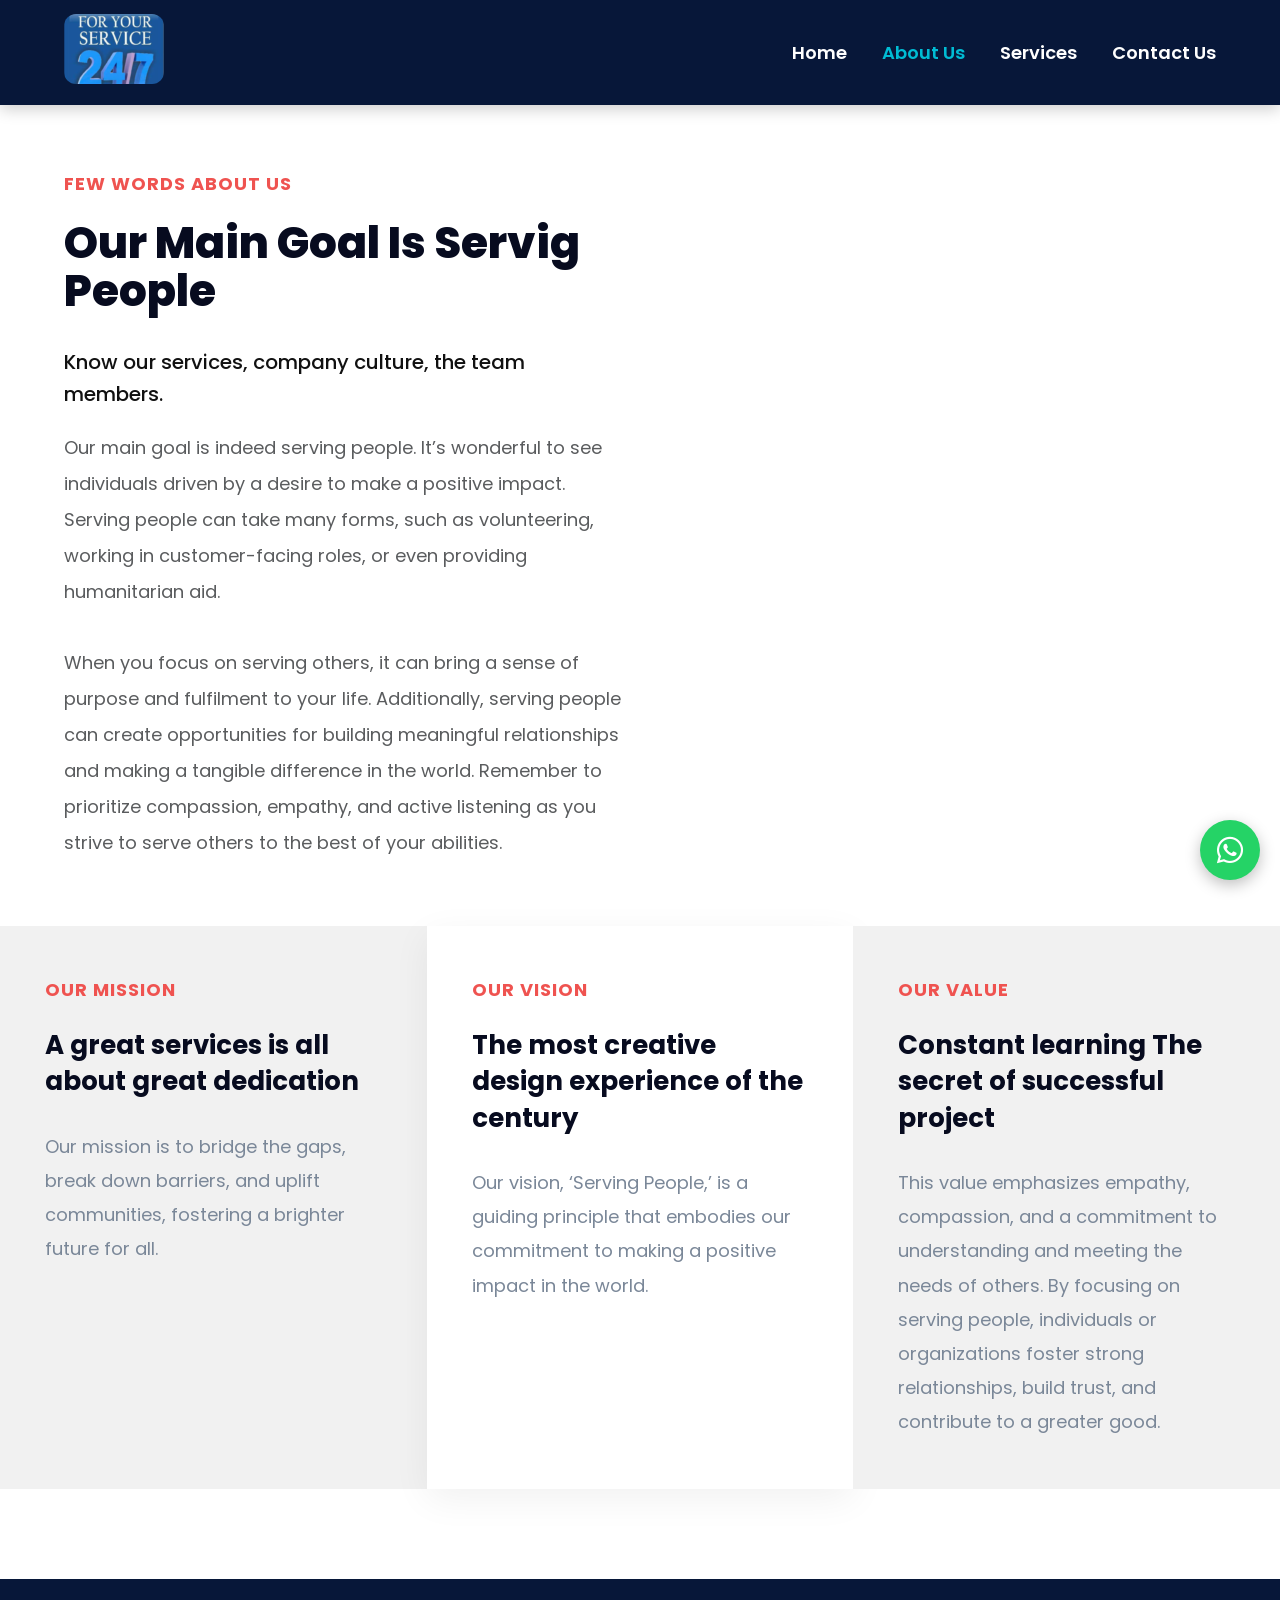
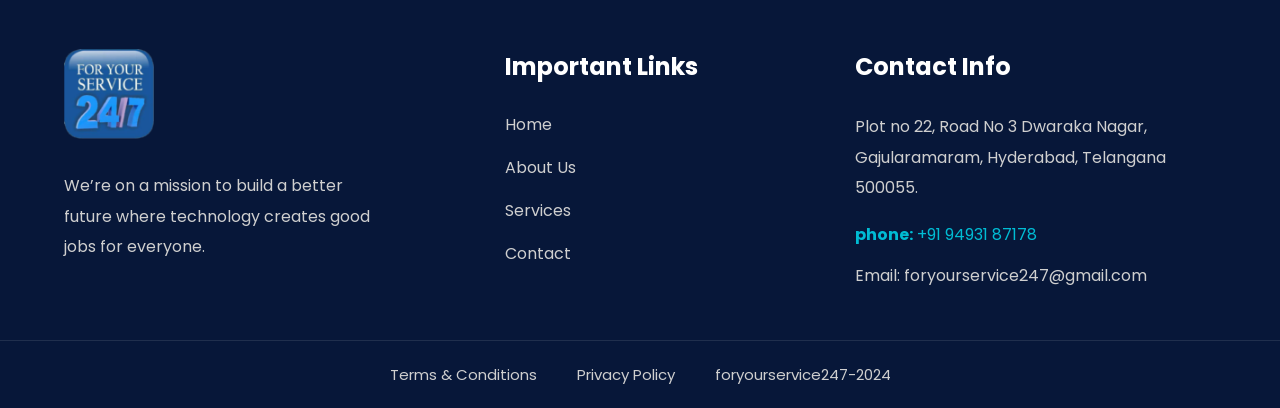
==== about.html @ f5eb4434 "initial commit" ====
<!doctype html>
<html lang="en">
  <head>
    <meta charset="UTF-8" />

    <meta name="viewport" content="width=device-width, initial-scale=1.0" />

    <title>About Us</title>

    <!-- FONT -->
    <link
      href="https://fonts.googleapis.com/css2?family=Poppins:wght@300;400;500;600;700;800&display=swap"
      rel="stylesheet"
    />

    <!-- FONT AWESOME -->
    <link
      rel="stylesheet"
      href="https://cdnjs.cloudflare.com/ajax/libs/font-awesome/6.5.1/css/all.min.css"
    />

    <!-- CSS -->
    <link rel="stylesheet" href="css/header.css" />
    <link rel="stylesheet" href="css/footer.css" />
    <link rel="stylesheet" href="css/about.css" />
  </head>

  <body>
    <!-- HEADER -->
    <div id="header"></div>

    <!-- ================= ABOUT HERO ================= -->

    <section class="about-section">
      <div class="container about-container">
        <!-- LEFT -->

        <div class="about-left">
          <span class="small-title"> FEW WORDS ABOUT US </span>

          <h1>Our Main Goal Is Servig People</h1>

          <h4>Know our services, company culture, the team members.</h4>

          <p>
            Our main goal is indeed serving people. It’s wonderful to see
            individuals driven by a desire to make a positive impact. Serving
            people can take many forms, such as volunteering, working in
            customer-facing roles, or even providing humanitarian aid.
          </p>

          <p>
            When you focus on serving others, it can bring a sense of purpose
            and fulfilment to your life. Additionally, serving people can create
            opportunities for building meaningful relationships and making a
            tangible difference in the world. Remember to prioritize compassion,
            empathy, and active listening as you strive to serve others to the
            best of your abilities.
          </p>
        </div>

        <!-- RIGHT -->

        <div class="about-right">
          <div class="about-image">
            <!-- <img
            src="images/about-main.jpg"
            alt="About"
          > -->
          </div>
        </div>
      </div>
    </section>

    <!-- ================= ABOUT CARDS ================= -->

    <section class="about-cards-section">
      <div class="cards-container">
        <!-- CARD 1 -->

        <div class="about-card">
          <span>OUR MISSION</span>

          <h2>A great services is all about great dedication</h2>

          <p>
            Our mission is to bridge the gaps, break down barriers, and uplift
            communities, fostering a brighter future for all.
          </p>
        </div>

        <!-- CARD 2 -->

        <!-- <div class="about-card"> -->
            <div class="about-card active-card">
          <span>OUR VISION</span>

          <h2>The most creative design experience of the century</h2>

          <p>
            Our vision, ‘Serving People,’ is a guiding principle that embodies
            our commitment to making a positive impact in the world.
          </p>
        </div>

        <!-- CARD 3 -->

        <div class="about-card">
          <span>OUR VALUE</span>

          <h2>Constant learning The secret of successful project</h2>

          <p>
            This value emphasizes empathy, compassion, and a commitment to
            understanding and meeting the needs of others. By focusing on
            serving people, individuals or organizations foster strong
            relationships, build trust, and contribute to a greater good.
          </p>
        </div>
      </div>
    </section>

    <!-- FOOTER -->
    <div id="footer"></div>

    <!-- JS -->
    <script src="js/header-footer.js"></script>
  </body>
</html>
---- css/header.css ----
*{
  margin:0;
  padding:0;
  box-sizing:border-box;
}

.header{
  position:fixed;
  top:0;
  left:0;
  width:100%;
  /* background:#02091b; */
  background:#071739;
  z-index:999;
  box-shadow:0 4px 15px rgba(0,0,0,0.2);
}

.container{
  width:90%;
  max-width:1200px;
  margin:auto;
}

.nav-container{
  display:flex;
  align-items:center;
  justify-content:space-between;
  padding:14px 0;
}

.logo-section{
  display:flex;
  align-items:center;
  gap:12px;
}

.logo img{
  width:100px;
  height:70px;
  border-radius:12px;
  object-fit:cover;
}

.nav-links{
  display:flex;
  gap:35px;
  list-style:none;
}

.nav-links li a{
  color:#fff;
  text-decoration:none;
  font-size:18px;
  font-weight:600;
  transition:0.3s;
}

 /* HOVER */
.nav-links li a:hover{
  color:#00bcd4;
}
/* ACTIVE PAGE */
.nav-links li a.active{
  color:#00bcd4;
}

.menu-toggle{
  display:none;
  color:#fff;
  font-size:30px;
  cursor:pointer;
}

.overlay{
  position:fixed;
  inset:0;
  background:rgba(0,0,0,0.5);
  opacity:0;
  visibility:hidden;
  transition:0.3s;
}

.overlay.active{
  opacity:1;
  visibility:visible;
}

.close-menu{
  display:none;
}

@media(max-width:768px){

  .menu-toggle{
    display:block;
  }

  .navbar{
    position:fixed;
    top:0;
    right:-100%;
    width:280px;
    height:100vh;
    background:#071739;
    transition:0.4s;
    padding:100px 30px;
    z-index:999;
  }

  .navbar.active{
    right:0;
  }

  .nav-links{
    flex-direction:column;
    gap:30px;
  }

  .close-menu{
    display:block;
    position:absolute;
    top:20px;
    right:20px;
    color:#fff;
    font-size:30px;
    cursor:pointer;
  }

}
---- css/footer.css ----
html,
body{
  margin:0;
  padding:0;
  width:100%;
  overflow-x:hidden;
  font-family:Arial, sans-serif;
}

/* ================= FOOTER ================= */

.footer{
  background:#071739;
  color:#fff;
  margin-top:80px;
}

/* CONTAINER */

.footer-container{

  width:90%;

  max-width:1200px;

  margin:auto;

  display:grid;

  grid-template-columns:1.3fr 1fr 1.2fr;

  gap:50px;

  padding:70px 0 50px;
}

/* LOGO */

.footer-logo-wrap{

  margin-bottom:25px;
}

.footer-logo{

  width:90px;

  border-radius:12px;

  object-fit:cover;
}

/* DESCRIPTION */

.footer-desc{

  color:#cfcfcf;

  line-height:1.9;

  font-size:16px;

  max-width:320px;
}

/* TITLES */

.footer-box h3{

  font-size:24px;

  margin-bottom:28px;

  color:#fff;

  font-weight:700;
}

/* LINKS */

.footer-links{

  list-style:none;

  padding:0;

  margin:0;
}

.footer-links li{

  margin-bottom:18px;
}

.footer-links li a{

  text-decoration:none;

  color:#cfcfcf;

  font-size:16px;

  transition:0.3s;
}

.footer-links li a:hover{

  color:#00bcd4;

  padding-left:6px;
}

/* CONTACT */

.footer-contact{

  color:#cfcfcf;

  line-height:1.9;

  font-size:16px;

  margin-bottom:18px;
}

.footer-phone{

  display:inline-block;

  color:#00bcd4;

  text-decoration:none;

  margin-bottom:15px;

  font-size:16px;
}

.footer-mail{

  color:#cfcfcf;

  font-size:16px;

  line-height:1.8;
}

/* ================= FOOTER BOTTOM ================= */

.footer-bottom{

  border-top:1px solid rgba(255,255,255,0.1);

  padding:22px 20px;

  display:flex;

  align-items:center;

  justify-content:center;

  gap:40px;

  flex-wrap:wrap;

  text-align:center;
}

.footer-bottom p{

  margin:0;

  color:#cfcfcf;

  font-size:15px;

  cursor:pointer;

  transition:0.3s;
}

.footer-bottom p:hover{

  color:#00bcd4;
}

/* ================= WHATSAPP ================= */

.footer-whatsapp{

  position:fixed;

  right:20px;

  bottom:20px;

  width:60px;

  height:60px;

  background:#25D366;

  border-radius:50%;

  display:flex;

  align-items:center;

  justify-content:center;

  color:#fff;

  font-size:30px;

  text-decoration:none;

  z-index:999;

  box-shadow:0 5px 15px rgba(0,0,0,0.25);

  transition:0.3s;
}

.footer-whatsapp:hover{

  transform:scale(1.08);
}

/* ================= TAB ================= */

@media(max-width:992px){

  .footer-container{

    grid-template-columns:1fr 1fr;

    gap:40px;
  }

}

/* ================= MOBILE ================= */

@media(max-width:768px){

  .footer{

    margin-top:60px;
  }

  .footer-container{

    grid-template-columns:1fr;

    text-align:center;

    gap:40px;

    padding:55px 0 40px;
  }

  .footer-logo-wrap{

    display:flex;

    justify-content:center;
  }

  .footer-desc{

    margin:auto;
  }

  .footer-bottom{

    gap:18px;

    padding:18px 15px;
  }

  .footer-bottom p{

    font-size:14px;
  }

  .footer-whatsapp{

    width:54px;

    height:54px;

    font-size:26px;

    right:15px;

    bottom:15px;
  }

}

/* ================= SMALL MOBILE ================= */

@media(max-width:480px){

  .footer-box h3{

    font-size:22px;
  }

  .footer-contact,
  .footer-mail,
  .footer-phone,
  .footer-links li a,
  .footer-desc{

    font-size:15px;
  }

  .footer-bottom{

    flex-direction:column;

    gap:10px;
  }

}
---- css/about.css ----
*{
  margin:0;
  padding:0;
  box-sizing:border-box;
}
body{
  font-family:'Poppins', sans-serif;
  /* background:#f7f7f7; */
  overflow-x:hidden;
}
.container{
  width:90%;
  max-width:1200px;
  margin:auto;
}

/* ================= ABOUT SECTION ================= */

.about-section{
  padding:170px 0 30px;
}

.about-container{
  display:grid;
  grid-template-columns:1.1fr 1fr;
  align-items:center;
    gap:80px;
}

/* LEFT */

.small-title{
  color:#ef5350;
  font-size:18px;
  font-weight:700;
  letter-spacing:1px;
  display:block;
  margin-bottom:22px;
}

.about-left h1{
  font-size:44px;
  line-height:1.1;
  color:#070b1f;
  font-weight:800;
  margin-bottom:30px;
}

.about-left h4{
  font-size:20px;
  color:#111;
  font-weight:500;
  margin-bottom:20px;
  line-height:1.6;
}

.about-left p{
  color:#5a5c5e;
  font-size:18px;
  line-height:2;
  margin-bottom:35px;
}
/* RIGHT */
/* 
.about-image{
  position:relative;
}
.about-image img{
  width:90%;

  border-radius:20px;

  object-fit:cover;

  box-shadow:0 10px 40px rgba(0,0,0,0.08);
} */

/* ================= CARDS ================= */

.about-cards-section{
  padding-bottom:10px;
}
.cards-container{
  display:grid;
  grid-template-columns:repeat(3,1fr);
}

.about-card{
  background:#f1f1f1;
  padding:50px 45px;
  min-height:400px;
  transition:0.4s;
}
/* ACTIVE CARD */

.active-card{

  background:#fff;

  box-shadow:0 10px 35px rgba(0,0,0,0.06);
}
.about-card:hover{

  background:#fff;

  transform:translateY(-8px);

  box-shadow:0 10px 35px rgba(0,0,0,0.06);
}

.about-card span{

  color:#ef5350;

  font-size:18px;

  font-weight:700;

  letter-spacing:1px;

  display:block;

  margin-bottom:24px;
}

.about-card h2{

  font-size:26px;

  line-height:1.4;

  color:#070b1f;

  margin-bottom:30px;

  font-weight:700;
}

.about-card p{

  font-size:18px;

  line-height:1.9;

  color:#7a8798;
}

/* ================= RESPONSIVE ================= */

@media(max-width:1200px){

  .about-left h1{

    font-size:60px;
  }

  .about-left p{

    font-size:19px;
  }

}

@media(max-width:992px){

  .about-container{

    grid-template-columns:1fr;

    gap:60px;
  }

  .cards-container{

    grid-template-columns:1fr;
  }

  .about-left h1{

    font-size:52px;
  }

}

@media(max-width:768px){

  .about-section{

    padding:140px 0 90px;
  }

  .about-left h1{

    font-size:42px;
  }

  .about-left h4{

    font-size:24px;
  }

  .about-left p{

    font-size:17px;

    line-height:1.9;
  }

  .about-card{

    padding:50px 30px;

    min-height:auto;
  }

  .about-card h2{

    font-size:28px;
  }

  .about-card p{

    font-size:17px;
  }

}

@media(max-width:576px){

  .about-left h1{

    font-size:36px;
  }

  .small-title{

    font-size:15px;
  }

  .about-left h4{

    font-size:20px;
  }

}
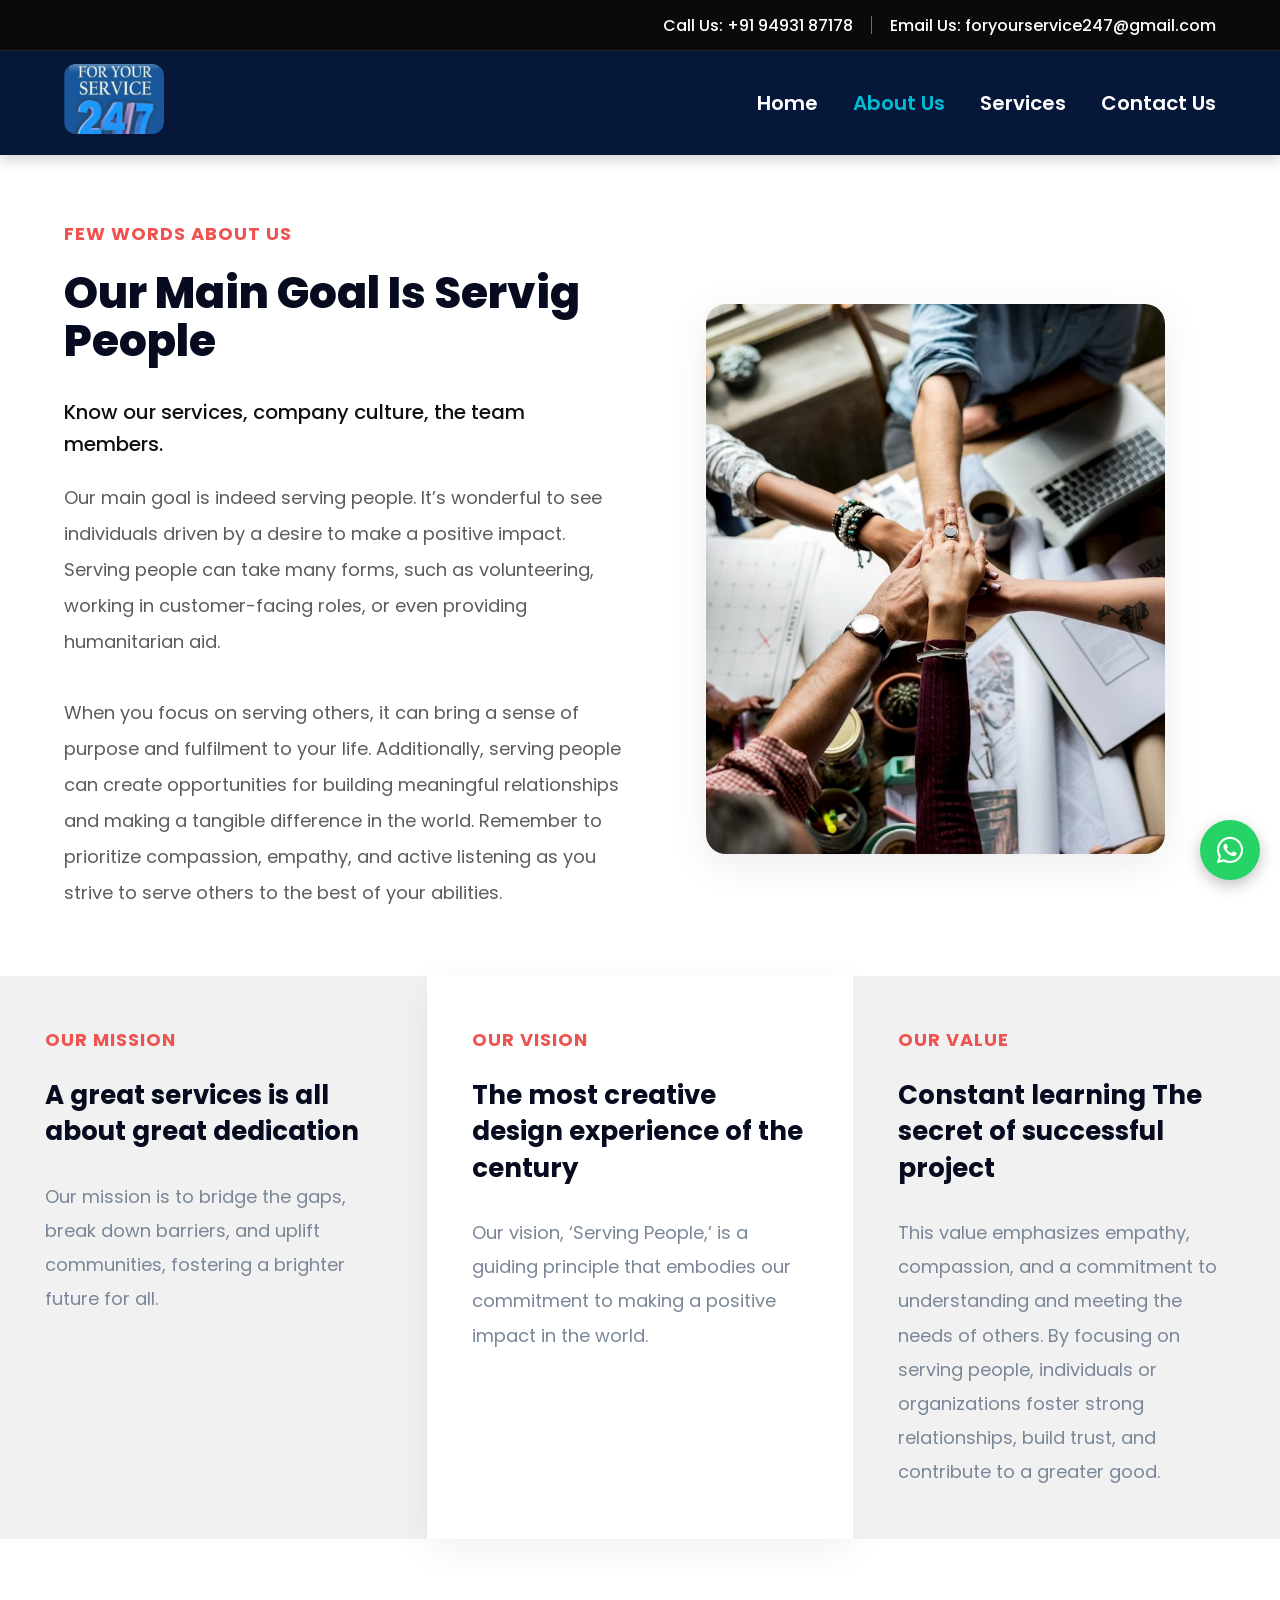
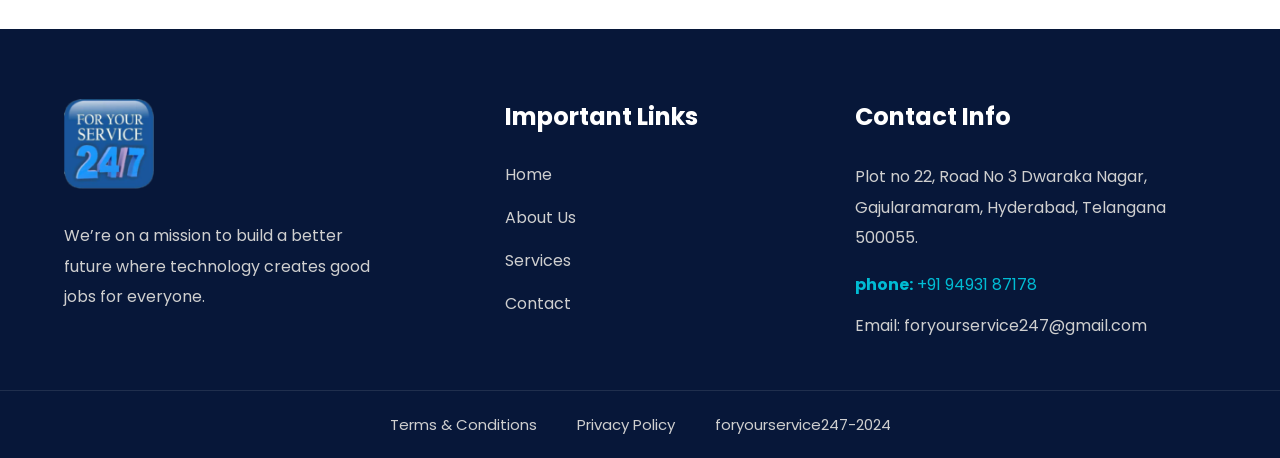
==== commit ca4b4e04: "initial commit" ====
--- a/about.html
+++ b/about.html
@@ -63,10 +63,10 @@
 
         <div class="about-right">
           <div class="about-image">
-            <!-- <img
-            src="images/about-main.jpg"
+            <img
+            src="images/about1.jpg"
             alt="About"
-          > -->
+          >
           </div>
         </div>
       </div>
--- a/css/header.css
+++ b/css/header.css
@@ -6,7 +6,7 @@
 
 .header{
   position:fixed;
-  top:0;
+  top:50px;
   left:0;
   width:100%;
   /* background:#02091b; */
@@ -50,7 +50,7 @@
 .nav-links li a{
   color:#fff;
   text-decoration:none;
-  font-size:18px;
+  font-size:20px;
   font-weight:600;
   transition:0.3s;
 }
@@ -97,7 +97,7 @@
 
   .navbar{
     position:fixed;
-    top:0;
+    top:50px;
     right:-100%;
     width:280px;
     height:100vh;
@@ -126,4 +126,65 @@
     cursor:pointer;
   }
 
-}+  .topbar-container{
+  justify-content:center;
+  }
+
+.topbar-right{
+  gap:10px;
+  flex-wrap:wrap;
+}
+
+.topbar-right a{
+  font-size:14px;
+  line-height: 0.5px;
+}
+
+}
+
+
+
+/* ================= TOP BAR ================= */
+
+.top-bar{
+  width:100%;
+  background:#0a0a0a;
+  border-bottom:1px solid rgba(255,255,255,0.1);
+  position:fixed;
+  top:0;
+  left:0;
+  z-index:1000;
+}
+
+.topbar-container{
+  display:flex;
+  justify-content:flex-end;
+  align-items:center;
+  height:50px;
+}
+
+.topbar-right{
+  display:flex;
+  align-items:center;
+  gap:18px;
+}
+
+.topbar-right a{
+  color:#fff;
+  text-decoration:none;
+  font-size:16px;
+  font-weight:500;
+  transition:0.3s;
+}
+
+.topbar-right a:hover{
+  color:#00bcd4;
+}
+
+.divider{
+  width:1px;
+  height:18px;
+  background:rgba(255,255,255,0.4);
+}
+
+
--- a/css/about.css
+++ b/css/about.css
@@ -17,7 +17,7 @@
 /* ================= ABOUT SECTION ================= */
 
 .about-section{
-  padding:170px 0 30px;
+  padding:220px 0 30px;
 }
 
 .about-container{
@@ -61,19 +61,19 @@
   margin-bottom:35px;
 }
 /* RIGHT */
-/* 
+
 .about-image{
   position:relative;
 }
 .about-image img{
   width:90%;
-
+  height: 550px;
   border-radius:20px;
 
   object-fit:cover;
 
   box-shadow:0 10px 40px rgba(0,0,0,0.08);
-} */
+}
 
 /* ================= CARDS ================= */
 
@@ -186,7 +186,7 @@
 
   .about-section{
 
-    padding:140px 0 90px;
+    padding:190px 0 90px;
   }
 
   .about-left h1{
